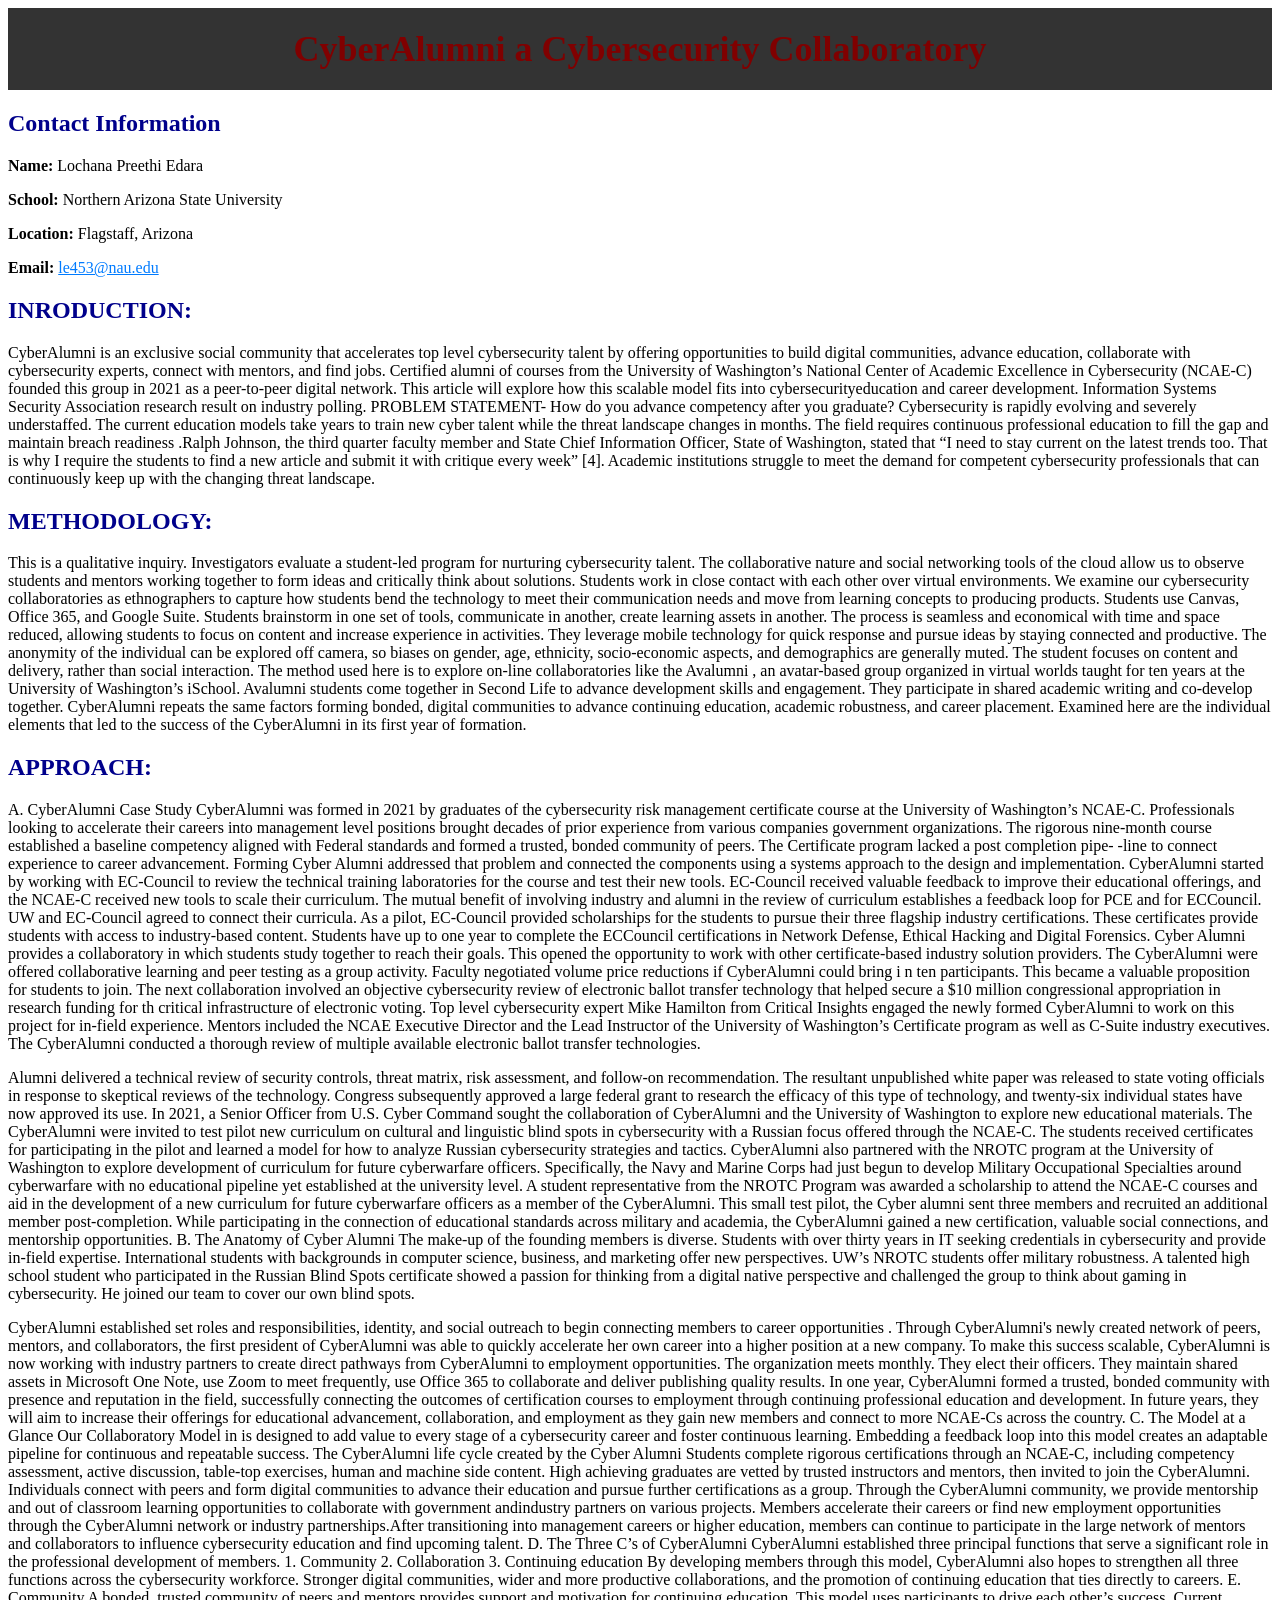
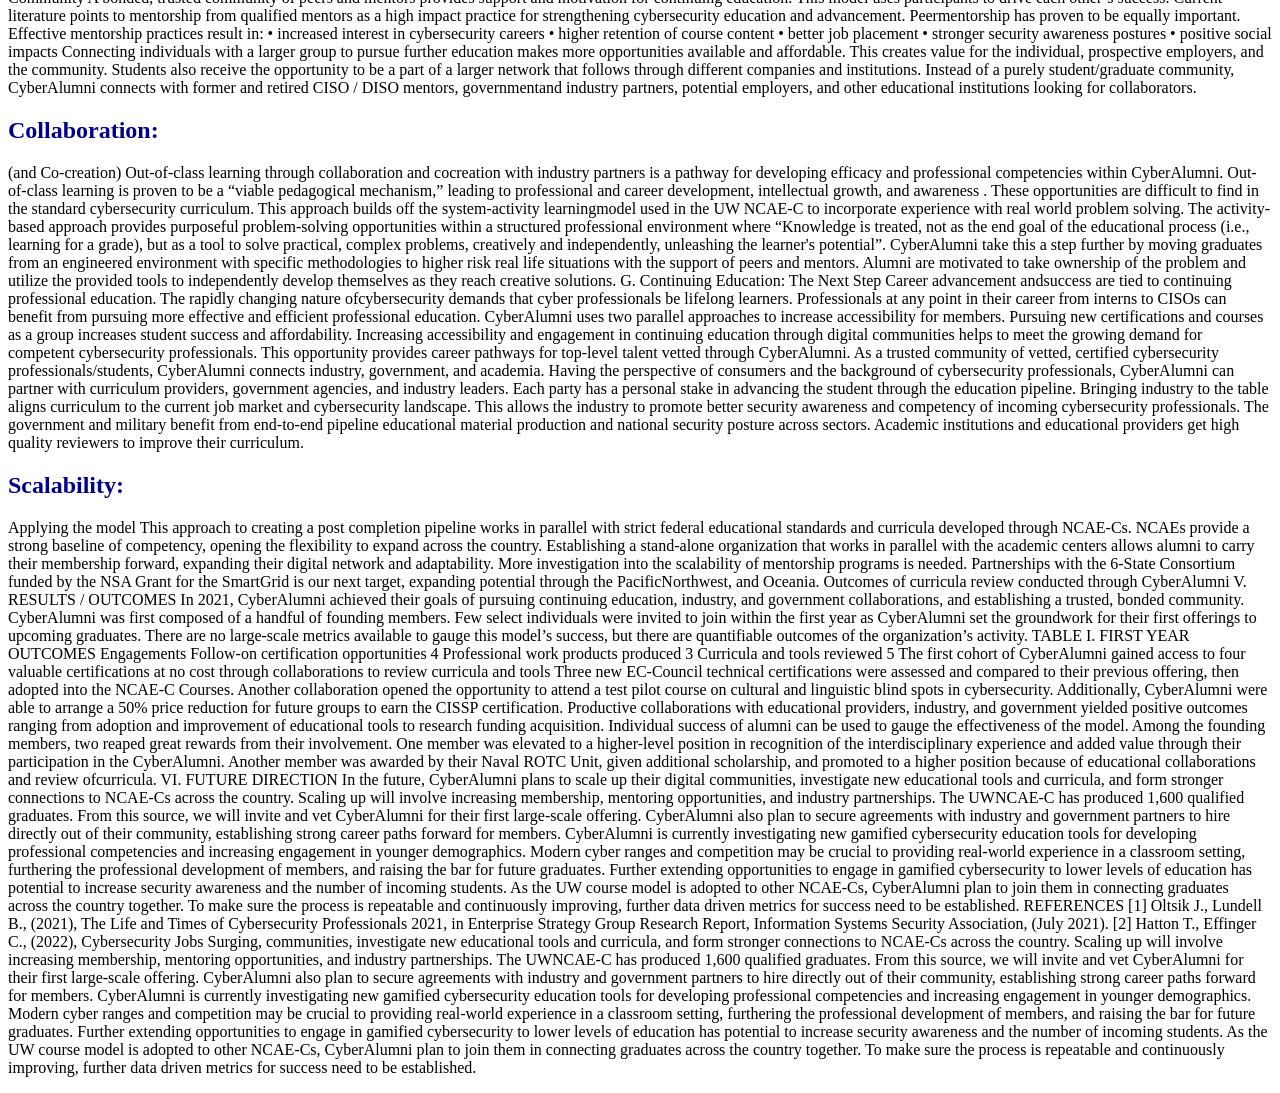
==== itc505/homework/4.html @ 1f596300 "Rename src/index.html to itc505/homework/4.html" ====
<!DOCTYPE html>
<html>
<head>
    <meta charset="UTF-8">
    <meta name="viewport" content="width=device-width, initial-scale=1.0">
<title>CyberAlumni a Cybersecurity Collaboratory</title>
    <style>
</head>
<body>
 {
            padding: 20px;
            font-family: Arial, sans-serif;
            text-align: center;
            font-size: 16px;
        }
        header {
    text-align: center; /* Center the text horizontally */
    padding: 20px 0; /* Add padding to create space at the top and bottom of the header */
    background-color: #333; /* Background color for the header */
    color: #ffffff; /* Text color for the header */
    margin: 0; /* Remove any margin */
}
h1 {
    font-size: 32px; /* Adjust the font size as needed */
    margin: 0; /* Remove any margin around the title */
    color: #ffffff; /* Text color for the heading (white) */
}


        h1 {
            font-size: 36px;
            color: #800000;
        }

        h2 {
            font-size: 24px;
            color: #00008B;
        }

        h3 {
            color: #00008B;
        }

        ul {
            list-style-type: disc;
            padding-left: 20px;
        }
         p {
            font-size: 16px;
            margin-bottom: 10px;
        }

        strong {
            font-weight: bold;
        }

        a {
            color: #007BFF;
        }

        .literature-review {
            text-align: left;
            margin-left: 20px;
        }

        .literature-review ul {
            list-style-type: disc;
            margin-left: 20px;
        }

        .literature-review li {
            margin-bottom: 5px;
        }

        .literature-review li {
            margin-bottom: 5px;
        }

        #explanation {
            background-color: #f9f9f9;
            padding: 10px;
            border-radius: 5px;
        }
         footer {
            margin-top: 20px;
            text-align: center;
        }
    </style>
</head>

</body>
    <header>
<h1>CyberAlumni a Cybersecurity Collaboratory</h1>
</header>
<div>
        <h2>Contact Information</h2>
        <p><strong>Name:</strong> Lochana Preethi Edara</p>
        <p><strong>School:</strong> Northern Arizona State University</p>
        <p><strong>Location:</strong> Flagstaff, Arizona</p>
        <p><strong>Email:</strong> <a href="mailto:le453@nau.edu">le453@nau.edu</a></p>
    </div>


<section>
<h2>INRODUCTION:</h2>
<p>CyberAlumni is an exclusive social community that accelerates top level cybersecurity talent by offering opportunities to build digital communities, advance education, collaborate with cybersecurity experts, connect with mentors, and find jobs. Certified alumni of courses from the University of Washington’s National Center of Academic Excellence in Cybersecurity (NCAE-C) founded this group in 2021 as a peer-to-peer digital network. This article will explore how this scalable model fits into cybersecurityeducation and career development. Information Systems Security Association research result on industry polling. PROBLEM STATEMENT- How do you advance competency after you graduate? Cybersecurity is rapidly evolving and severely understaffed. The current education models take years to train new cyber talent while the threat landscape changes in months. The field requires continuous professional education to fill the gap and maintain breach readiness .Ralph Johnson, the third quarter faculty member and State Chief Information Officer, State of Washington, stated that “I need to stay current on the latest trends too. That is why I require the students to find a new article and submit it with critique every week” [4]. Academic institutions struggle to meet the demand for competent cybersecurity professionals that can continuously keep up with the changing threat landscape.</p>
</section>

<section>
<h2> METHODOLOGY:</h2> 
<p>This is a qualitative inquiry. Investigators evaluate a student-led program for nurturing cybersecurity talent. The collaborative nature and social networking tools of the cloud allow us to observe students and mentors working together to form ideas and critically think about solutions. Students work in close contact with each other over virtual environments. We examine our cybersecurity collaboratories as ethnographers to capture how students bend the technology to meet their communication needs and move from learning concepts to producing products. Students use Canvas, Office 365, and Google Suite. Students brainstorm in one set of tools, communicate in another, create learning assets in another. The process is seamless and economical with time and space reduced, allowing students to focus on content and increase experience in activities. They leverage mobile technology for quick response and pursue ideas by staying connected and productive. The anonymity of the individual can be explored off camera, so biases on gender, age, ethnicity, socio-economic aspects, and demographics are generally muted. The student focuses on content and delivery, rather than social interaction. The method used here is to explore on-line collaboratories like the Avalumni , an avatar-based group organized in virtual worlds taught for ten years at the University of Washington’s iSchool. Avalumni students come together in Second Life to advance development skills and engagement. They participate in shared academic writing and co-develop together. CyberAlumni repeats the same factors forming bonded, digital communities to advance continuing education, academic robustness, and career placement. Examined here are the individual elements that led to the success of the CyberAlumni in its first year of formation.</P>
</section>

<section>
<h2> APPROACH: </h2>
<p> A. CyberAlumni Case Study CyberAlumni was formed in 2021 by graduates of the cybersecurity risk management certificate course at the University of Washington’s NCAE-C. Professionals looking to accelerate their careers into management level positions brought decades of prior experience from various companies government organizations. The rigorous nine-month course established a baseline competency aligned with Federal standards and formed a trusted, bonded community of peers. The Certificate program lacked a post completion pipe- -line to connect experience to career advancement. Forming Cyber Alumni addressed that problem and connected the components using a systems approach to the design and implementation. CyberAlumni started by working with EC-Council to review the technical training laboratories for the course and test their new tools. EC-Council received valuable feedback to improve their educational offerings, and the NCAE-C received new tools to scale their curriculum. The mutual benefit of involving industry and alumni in the review of curriculum establishes a feedback loop for PCE and for ECCouncil. UW and EC-Council agreed to connect their curricula. As a pilot, EC-Council provided scholarships for the students to pursue their three flagship industry certifications. These certificates provide students with access to industry-based content. Students have up to one year to complete the ECCouncil certifications in Network Defense, Ethical Hacking and Digital Forensics. Cyber Alumni provides a collaboratory in which students study together to reach their goals. This opened the opportunity to work with other certificate-based industry solution providers. The CyberAlumni were offered collaborative learning and peer testing as a group activity. Faculty negotiated volume price reductions if CyberAlumni could bring i n ten participants. This became a valuable proposition for students to join. The next collaboration involved an objective cybersecurity review of electronic ballot transfer technology that helped secure a $10 million congressional appropriation in research funding for th critical infrastructure of electronic voting. Top level cybersecurity expert Mike Hamilton from Critical Insights engaged the newly formed CyberAlumni to work on this project for in-field experience. Mentors included the NCAE Executive Director and the Lead Instructor of the University of Washington’s Certificate program as well as C-Suite industry executives. The CyberAlumni conducted a thorough review of multiple available electronic ballot transfer technologies.</p>
</section>

<section>
<p>Alumni delivered a technical review of security controls, threat matrix, risk assessment, and follow-on recommendation. The resultant unpublished white paper was released to state voting officials in response to skeptical reviews of the technology. Congress subsequently approved a large federal grant to research the efficacy of this type of technology, and twenty-six individual states have now approved its use. In 2021, a Senior Officer from U.S. Cyber Command sought the collaboration of CyberAlumni and the University of Washington to explore new educational materials. The CyberAlumni were invited to test pilot new curriculum on cultural and linguistic blind spots in cybersecurity with a Russian focus offered through the NCAE-C. The students received certificates for participating in the pilot and learned a model for how to analyze Russian cybersecurity strategies and tactics. CyberAlumni also partnered with the NROTC program at the University of Washington to explore development of curriculum for future cyberwarfare officers. Specifically, the Navy and Marine Corps had just begun to develop Military Occupational Specialties around cyberwarfare with no educational pipeline yet established at the university level. A student representative from the NROTC Program was awarded a scholarship to attend the NCAE-C courses and aid in the development of a new curriculum for future cyberwarfare officers as a member of the CyberAlumni. This small test pilot, the Cyber alumni sent three members and recruited an additional member post-completion. While participating in the connection of educational standards across military and academia, the CyberAlumni gained a new certification, valuable social connections, and mentorship opportunities. B. The Anatomy of Cyber Alumni The make-up of the founding members is diverse. Students with over thirty years in IT seeking credentials in cybersecurity and provide in-field expertise. International students with backgrounds in computer science, business, and marketing offer new perspectives. UW’s NROTC students offer military robustness. A talented high school student who participated in the Russian Blind Spots certificate showed a passion for thinking from a digital native perspective and challenged the group to think about gaming in cybersecurity. He joined our team to cover our own blind spots.</p>
</section>

<section>
<p>CyberAlumni established set roles and responsibilities, identity, and social outreach to begin connecting members to career opportunities . Through CyberAlumni's newly created network of peers, mentors, and collaborators, the first president of CyberAlumni was able to quickly accelerate her own career into a higher position at a new company. To make this success scalable, CyberAlumni is now working with industry partners to create direct pathways from CyberAlumni to employment opportunities. The organization meets monthly. They elect their officers. They maintain shared assets in Microsoft One Note, use Zoom to meet frequently, use Office 365 to collaborate and deliver publishing quality results. In one year, CyberAlumni formed a trusted, bonded community with presence and reputation in the field, successfully connecting the outcomes of certification courses to employment through continuing professional education and development. In future years, they will aim to increase their offerings for educational advancement, collaboration, and employment as they gain new members and connect to more NCAE-Cs across the country. C. The Model at a Glance Our Collaboratory Model in is designed to add value to every stage of a cybersecurity career and foster continuous learning. Embedding a feedback loop into this model creates an adaptable pipeline for continuous and repeatable success. The CyberAlumni life cycle created by the Cyber Alumni Students complete rigorous certifications through an NCAE-C, including competency assessment, active discussion, table-top exercises, human and machine side content. High achieving graduates are vetted by trusted instructors and mentors, then invited to join the CyberAlumni. Individuals connect with peers and form digital communities to advance their education and pursue further certifications as a group. Through the CyberAlumni community, we provide mentorship and out of classroom learning opportunities to collaborate with government andindustry partners on various projects. Members accelerate their careers or find new employment opportunities through the CyberAlumni network or industry partnerships.After transitioning into management careers or higher education, members can continue to participate in the large network of mentors and collaborators to influence cybersecurity education and find upcoming talent. D. The Three C’s of CyberAlumni CyberAlumni established three principal functions that serve a significant role in the professional development of members. 1. Community 2. Collaboration 3. Continuing education By developing members through this model, CyberAlumni also hopes to strengthen all three functions across the cybersecurity workforce. Stronger digital communities, wider and more productive collaborations, and the promotion of continuing education that ties directly to careers. E. Community A bonded, trusted community of peers and mentors provides support and motivation for continuing education. This model uses participants to drive each other’s success. Current literature points to mentorship from qualified mentors as a high impact practice for strengthening cybersecurity education and advancement. Peermentorship has proven to be equally important. Effective mentorship practices result in: • increased interest in cybersecurity careers • higher retention of course content • better job placement • stronger security awareness postures • positive social impacts Connecting individuals with a larger group to pursue further education makes more opportunities available and affordable. This creates value for the individual, prospective employers, and the community. Students also receive the opportunity to be a part of a larger network that follows through different companies and institutions. Instead of a purely student/graduate community, CyberAlumni connects with former and retired CISO / DISO mentors, governmentand industry partners, potential employers, and other educational institutions looking for collaborators.</p>
</section>

<section>
<p><h2>Collaboration:</h2>
 (and Co-creation) Out-of-class learning through collaboration and cocreation with industry partners is a pathway for developing efficacy and professional competencies within CyberAlumni. Out-of-class learning is proven to be a “viable pedagogical mechanism,” leading to professional and career development, intellectual growth, and awareness . These opportunities are difficult to find in the standard cybersecurity curriculum. This approach builds off the system-activity learningmodel used in the UW NCAE-C to incorporate experience with real world problem solving. The activity-based approach provides purposeful problem-solving opportunities within a structured professional environment where “Knowledge is treated, not as the end goal of the educational process (i.e., learning for a grade), but as a tool to solve practical, complex problems, creatively and independently, unleashing the learner's potential”. CyberAlumni take this a step further by moving graduates from an engineered environment with specific methodologies to higher risk real life situations with the support of peers and mentors. Alumni are motivated to take ownership of the problem and utilize the provided tools to independently develop themselves as they reach creative solutions. G. Continuing Education: The Next Step Career advancement andsuccess are tied to continuing professional education. The rapidly changing nature ofcybersecurity demands that cyber professionals be lifelong learners. Professionals at any point in their career from interns to CISOs can benefit from pursuing more effective and efficient professional education. CyberAlumni uses two parallel approaches to increase accessibility for members. Pursuing new certifications and courses as a group increases student success and affordability. Increasing accessibility and engagement in continuing education through digital communities helps to meet the growing demand for competent cybersecurity professionals. This opportunity provides career pathways for top-level talent vetted through CyberAlumni. As a trusted community of vetted, certified cybersecurity professionals/students, CyberAlumni connects industry, government, and academia. Having the perspective of consumers and the background of cybersecurity professionals, CyberAlumni can partner with curriculum providers, government agencies, and industry leaders. Each party has a personal stake in advancing the student through the education pipeline. Bringing industry to the table aligns curriculum to the current job market and cybersecurity landscape. This allows the industry to promote better security awareness and competency of incoming cybersecurity professionals. The government and military benefit from end-to-end pipeline educational material production and national security posture across sectors. Academic institutions and educational providers get high quality reviewers to improve their curriculum.</p>
</section>

<section>
<p><h2> Scalability:</h2>
Applying the model This approach to creating a post completion pipeline works in parallel with strict federal educational standards and curricula developed through NCAE-Cs. NCAEs provide a strong baseline of competency, opening the flexibility to expand across the country. Establishing a stand-alone organization that works in parallel with the academic centers allows alumni to carry their membership forward, expanding their digital network and adaptability. More investigation into the scalability of mentorship programs is needed. Partnerships with the 6-State Consortium funded by the NSA Grant for the SmartGrid is our next target, expanding potential through the PacificNorthwest, and Oceania. Outcomes of curricula review conducted through CyberAlumni V. RESULTS / OUTCOMES In 2021, CyberAlumni achieved their goals of pursuing continuing education, industry, and government collaborations, and establishing a trusted, bonded community. CyberAlumni was first composed of a handful of founding members. Few select individuals were invited to join within the first year as CyberAlumni set the groundwork for their first offerings to upcoming graduates. There are no large-scale metrics available to gauge this model’s success, but there are quantifiable outcomes of the organization’s activity. TABLE I. FIRST YEAR OUTCOMES Engagements Follow-on certification opportunities 4 Professional work products produced 3 Curricula and tools reviewed 5 The first cohort of CyberAlumni gained access to four valuable certifications at no cost through collaborations to review curricula and tools Three new EC-Council technical certifications were assessed and compared to their previous offering, then adopted into the NCAE-C Courses. Another collaboration opened the opportunity to attend a test pilot course on cultural and linguistic blind spots in cybersecurity. Additionally, CyberAlumni were able to arrange a 50% price reduction for future groups to earn the CISSP certification. Productive collaborations with educational providers, industry, and government yielded positive outcomes ranging from adoption and improvement of educational tools to research funding acquisition. Individual success of alumni can be used to gauge the effectiveness of the model. Among the founding members, two reaped great rewards from their involvement. One member was elevated to a higher-level position in recognition of the interdisciplinary experience and added value through their participation in the CyberAlumni. Another member was awarded by their Naval ROTC Unit, given additional scholarship, and promoted to a higher position because of educational collaborations and review ofcurricula. VI. FUTURE DIRECTION In the future, CyberAlumni plans to scale up their digital communities, investigate new educational tools and curricula, and form stronger connections to NCAE-Cs across the country. Scaling up will involve increasing membership, mentoring opportunities, and industry partnerships. The UWNCAE-C has produced 1,600 qualified graduates. From this source, we will invite and vet CyberAlumni for their first large-scale offering. CyberAlumni also plan to secure agreements with industry and government partners to hire directly out of their community, establishing strong career paths forward for members. CyberAlumni is currently investigating new gamified cybersecurity education tools for developing professional competencies and increasing engagement in younger demographics. Modern cyber ranges and competition may be crucial to providing real-world experience in a classroom setting, furthering the professional development of members, and raising the bar for future graduates. Further extending opportunities to engage in gamified cybersecurity to lower levels of education has potential to increase security awareness and the number of incoming students. As the UW course model is adopted to other NCAE-Cs, CyberAlumni plan to join them in connecting graduates across the country together. To make sure the process is repeatable and continuously improving, further data driven metrics for success need to be established. REFERENCES [1] Oltsik J., Lundell B., (2021), The Life and Times of Cybersecurity Professionals 2021, in Enterprise Strategy Group Research Report, Information Systems Security Association, (July 2021). [2] Hatton T., Effinger C., (2022), Cybersecurity Jobs Surging, communities, investigate new educational tools and curricula, and form stronger connections to NCAE-Cs across the country. Scaling up will involve increasing membership, mentoring opportunities, and industry partnerships. The UWNCAE-C has produced 1,600 qualified graduates. From this source, we will invite and vet CyberAlumni for their first large-scale offering. CyberAlumni also plan to secure agreements with industry and government partners to hire directly out of their community, establishing strong career paths forward for members. CyberAlumni is currently investigating new gamified cybersecurity education tools for developing professional competencies and increasing engagement in younger demographics. Modern cyber ranges and competition may be crucial to providing real-world experience in a classroom setting, furthering the professional development of members, and raising the bar for future graduates. Further extending opportunities to engage in gamified cybersecurity to lower levels of education has potential to increase security awareness and the number of incoming students. As the UW course model is adopted to other NCAE-Cs, CyberAlumni plan to join them in connecting graduates across the country together. To make sure the process is repeatable and continuously improving, further data driven metrics for success need to be established.</p>
</section>
  </body>
</html>
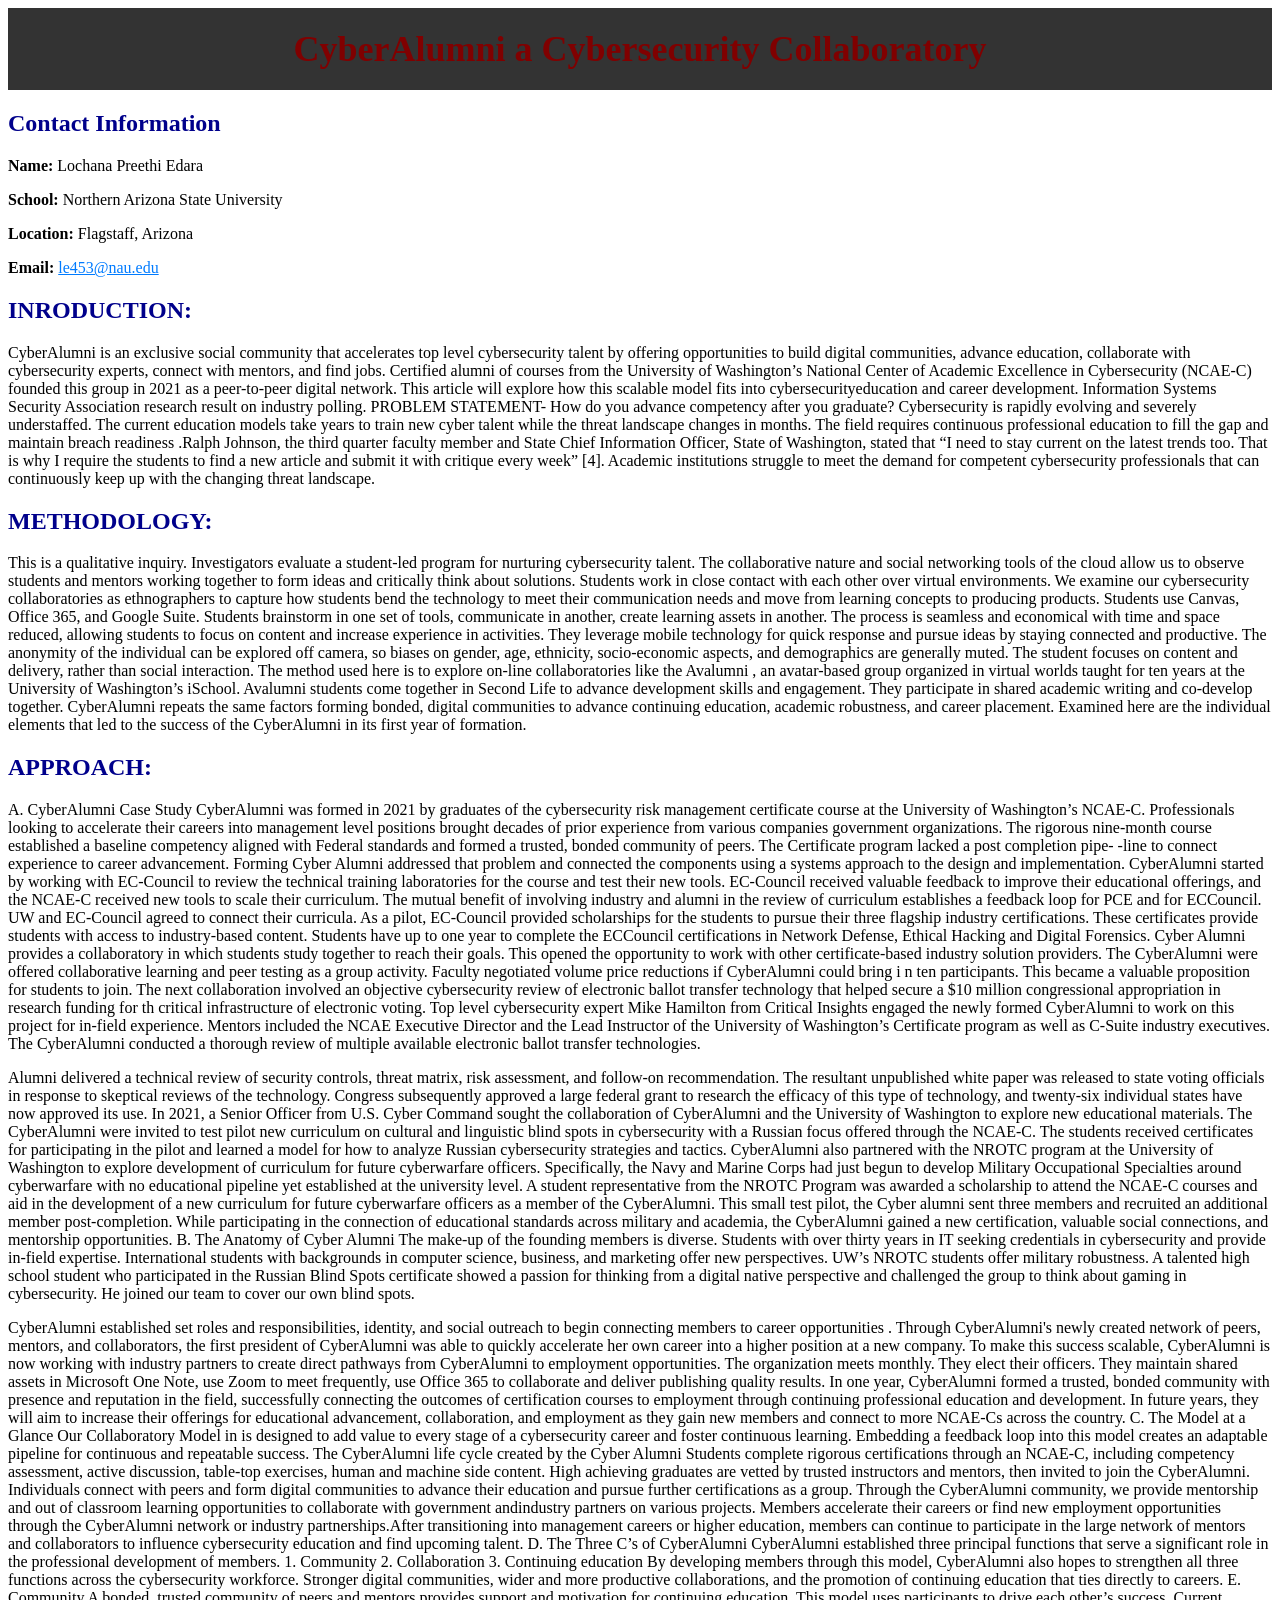
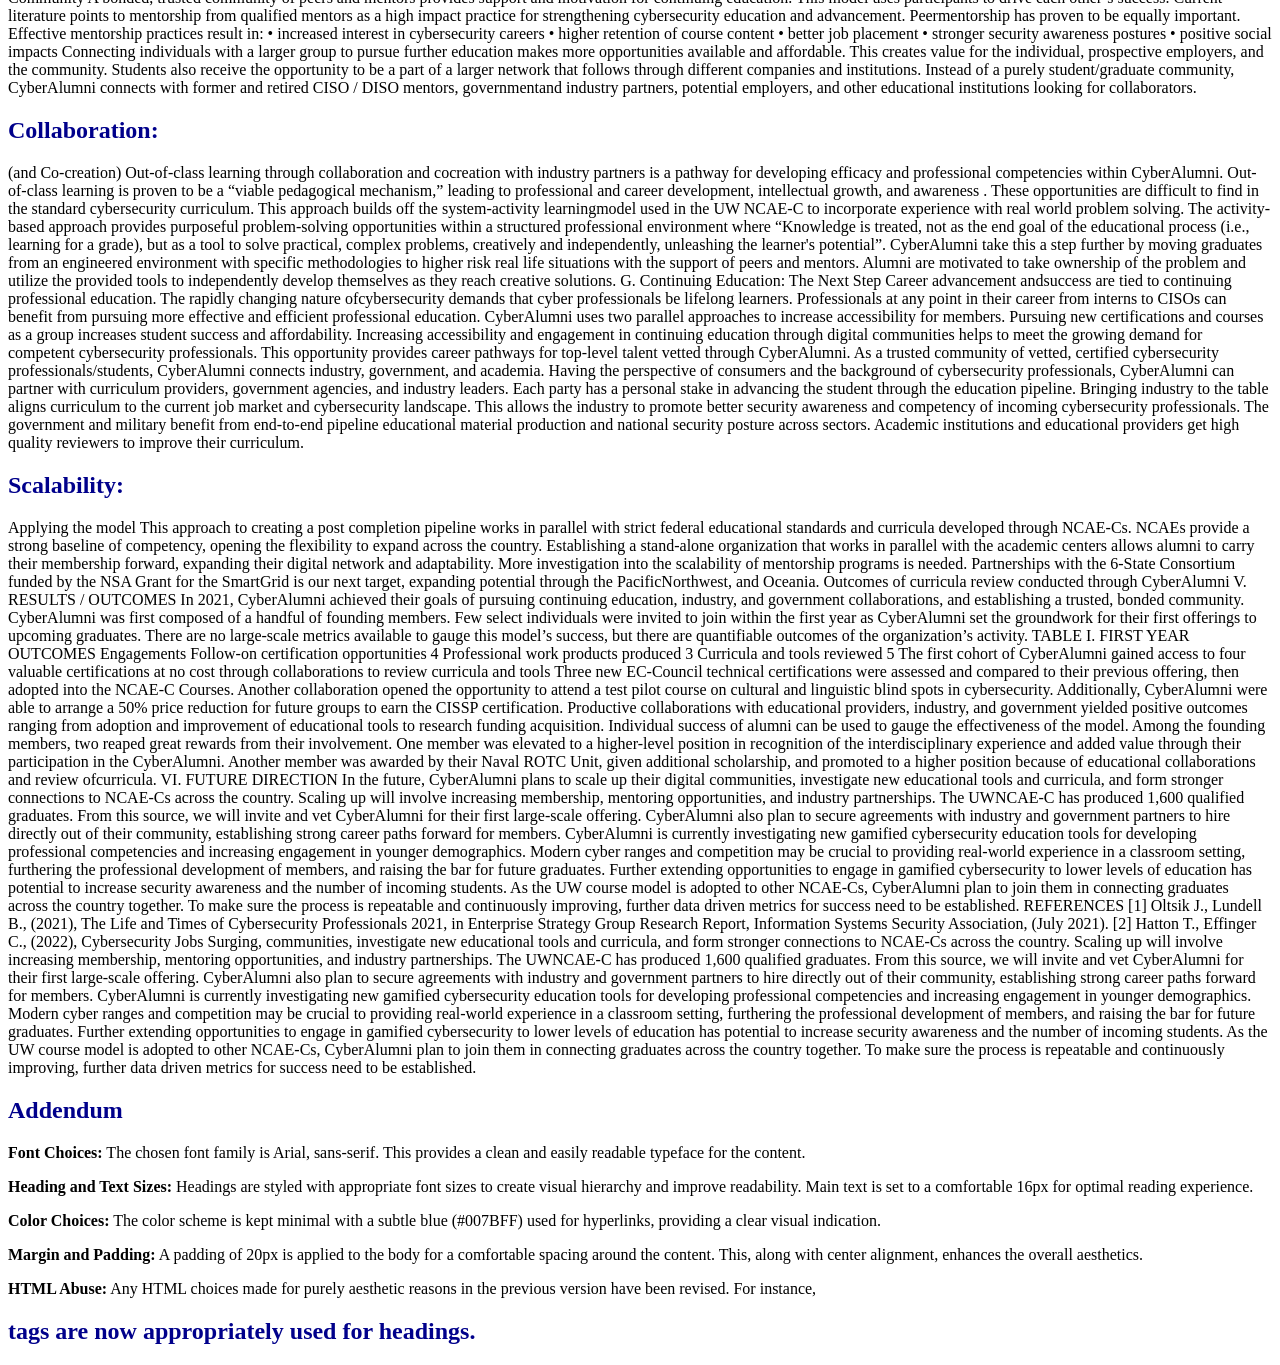
==== commit 04b7872b: "Update 4.html" ====
--- a/itc505/homework/4.html
+++ b/itc505/homework/4.html
@@ -133,5 +133,13 @@
 <p><h2> Scalability:</h2>
 Applying the model This approach to creating a post completion pipeline works in parallel with strict federal educational standards and curricula developed through NCAE-Cs. NCAEs provide a strong baseline of competency, opening the flexibility to expand across the country. Establishing a stand-alone organization that works in parallel with the academic centers allows alumni to carry their membership forward, expanding their digital network and adaptability. More investigation into the scalability of mentorship programs is needed. Partnerships with the 6-State Consortium funded by the NSA Grant for the SmartGrid is our next target, expanding potential through the PacificNorthwest, and Oceania. Outcomes of curricula review conducted through CyberAlumni V. RESULTS / OUTCOMES In 2021, CyberAlumni achieved their goals of pursuing continuing education, industry, and government collaborations, and establishing a trusted, bonded community. CyberAlumni was first composed of a handful of founding members. Few select individuals were invited to join within the first year as CyberAlumni set the groundwork for their first offerings to upcoming graduates. There are no large-scale metrics available to gauge this model’s success, but there are quantifiable outcomes of the organization’s activity. TABLE I. FIRST YEAR OUTCOMES Engagements Follow-on certification opportunities 4 Professional work products produced 3 Curricula and tools reviewed 5 The first cohort of CyberAlumni gained access to four valuable certifications at no cost through collaborations to review curricula and tools Three new EC-Council technical certifications were assessed and compared to their previous offering, then adopted into the NCAE-C Courses. Another collaboration opened the opportunity to attend a test pilot course on cultural and linguistic blind spots in cybersecurity. Additionally, CyberAlumni were able to arrange a 50% price reduction for future groups to earn the CISSP certification. Productive collaborations with educational providers, industry, and government yielded positive outcomes ranging from adoption and improvement of educational tools to research funding acquisition. Individual success of alumni can be used to gauge the effectiveness of the model. Among the founding members, two reaped great rewards from their involvement. One member was elevated to a higher-level position in recognition of the interdisciplinary experience and added value through their participation in the CyberAlumni. Another member was awarded by their Naval ROTC Unit, given additional scholarship, and promoted to a higher position because of educational collaborations and review ofcurricula. VI. FUTURE DIRECTION In the future, CyberAlumni plans to scale up their digital communities, investigate new educational tools and curricula, and form stronger connections to NCAE-Cs across the country. Scaling up will involve increasing membership, mentoring opportunities, and industry partnerships. The UWNCAE-C has produced 1,600 qualified graduates. From this source, we will invite and vet CyberAlumni for their first large-scale offering. CyberAlumni also plan to secure agreements with industry and government partners to hire directly out of their community, establishing strong career paths forward for members. CyberAlumni is currently investigating new gamified cybersecurity education tools for developing professional competencies and increasing engagement in younger demographics. Modern cyber ranges and competition may be crucial to providing real-world experience in a classroom setting, furthering the professional development of members, and raising the bar for future graduates. Further extending opportunities to engage in gamified cybersecurity to lower levels of education has potential to increase security awareness and the number of incoming students. As the UW course model is adopted to other NCAE-Cs, CyberAlumni plan to join them in connecting graduates across the country together. To make sure the process is repeatable and continuously improving, further data driven metrics for success need to be established. REFERENCES [1] Oltsik J., Lundell B., (2021), The Life and Times of Cybersecurity Professionals 2021, in Enterprise Strategy Group Research Report, Information Systems Security Association, (July 2021). [2] Hatton T., Effinger C., (2022), Cybersecurity Jobs Surging, communities, investigate new educational tools and curricula, and form stronger connections to NCAE-Cs across the country. Scaling up will involve increasing membership, mentoring opportunities, and industry partnerships. The UWNCAE-C has produced 1,600 qualified graduates. From this source, we will invite and vet CyberAlumni for their first large-scale offering. CyberAlumni also plan to secure agreements with industry and government partners to hire directly out of their community, establishing strong career paths forward for members. CyberAlumni is currently investigating new gamified cybersecurity education tools for developing professional competencies and increasing engagement in younger demographics. Modern cyber ranges and competition may be crucial to providing real-world experience in a classroom setting, furthering the professional development of members, and raising the bar for future graduates. Further extending opportunities to engage in gamified cybersecurity to lower levels of education has potential to increase security awareness and the number of incoming students. As the UW course model is adopted to other NCAE-Cs, CyberAlumni plan to join them in connecting graduates across the country together. To make sure the process is repeatable and continuously improving, further data driven metrics for success need to be established.</p>
 </section>
+     <h2>Addendum</h2>
+    <p><strong>Font Choices:</strong> The chosen font family is Arial, sans-serif. This provides a clean and easily readable typeface for the content.</p>
+    <p><strong>Heading and Text Sizes:</strong> Headings are styled with appropriate font sizes to create visual hierarchy and improve readability. Main text is set to a comfortable 16px for optimal reading experience.</p>
+    <p><strong>Color Choices:</strong> The color scheme is kept minimal with a subtle blue (#007BFF) used for hyperlinks, providing a clear visual indication.</p>
+    <p><strong>Margin and Padding:</strong> A padding of 20px is applied to the body for a comfortable spacing around the content. This, along with center alignment, enhances the overall aesthetics.</p>
+    <p><strong>HTML Abuse:</strong> Any HTML choices made for purely aesthetic reasons in the previous version have been revised. For instance, <h2> tags are now appropriately used for headings.</p>
+
+
   </body>
 </html>
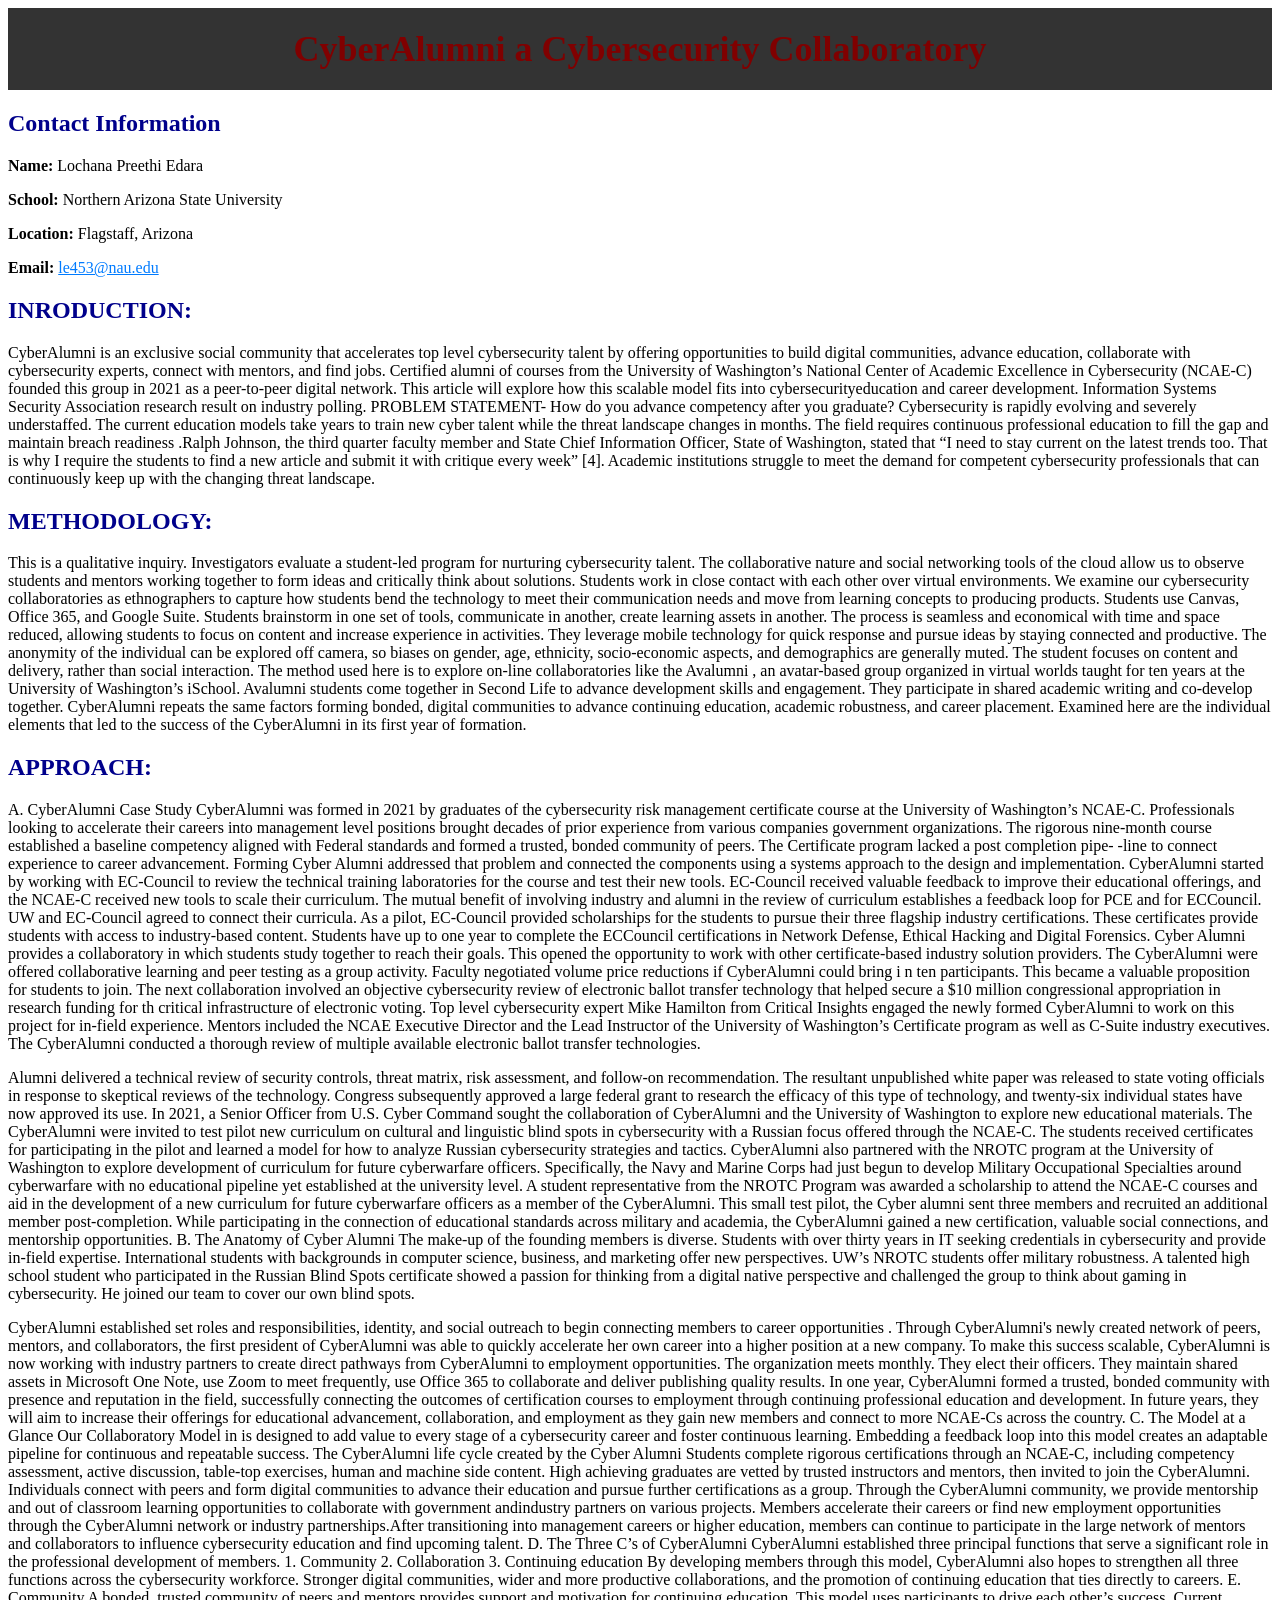
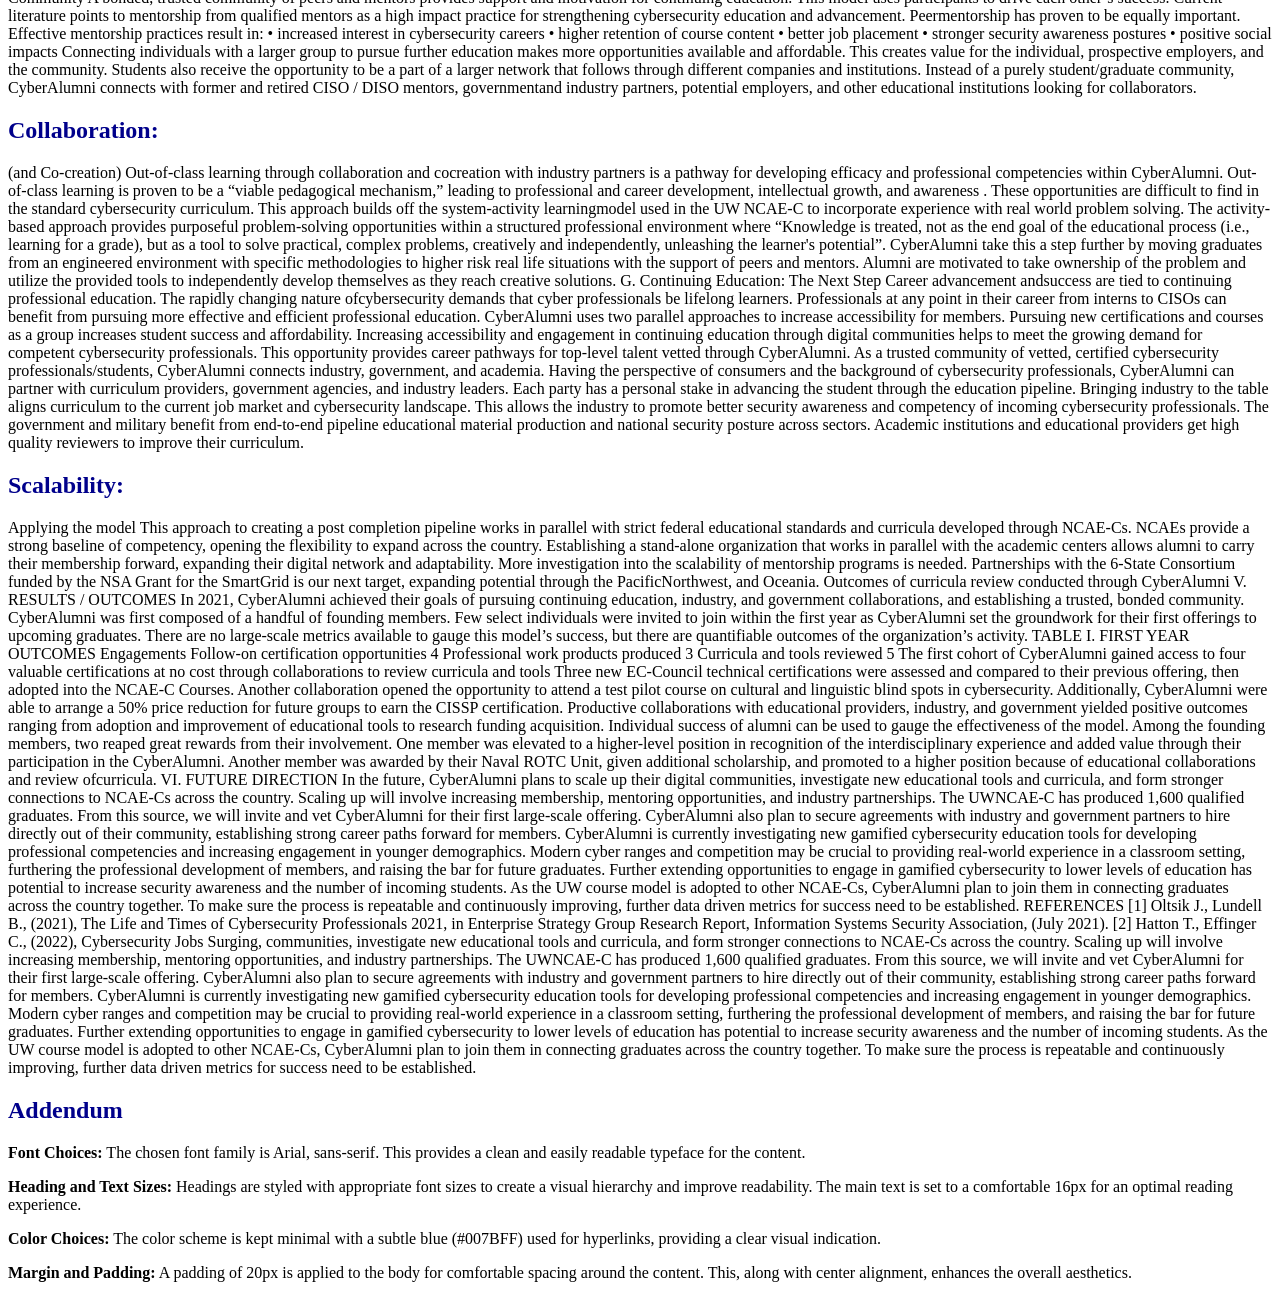
==== commit df2091c7: "Update 4.html" ====
--- a/itc505/homework/4.html
+++ b/itc505/homework/4.html
@@ -135,11 +135,8 @@
 </section>
      <h2>Addendum</h2>
     <p><strong>Font Choices:</strong> The chosen font family is Arial, sans-serif. This provides a clean and easily readable typeface for the content.</p>
-    <p><strong>Heading and Text Sizes:</strong> Headings are styled with appropriate font sizes to create visual hierarchy and improve readability. Main text is set to a comfortable 16px for optimal reading experience.</p>
+    <p><strong>Heading and Text Sizes:</strong> Headings are styled with appropriate font sizes to create a visual hierarchy and improve readability. The main text is set to a comfortable 16px for an optimal reading experience.</p>
     <p><strong>Color Choices:</strong> The color scheme is kept minimal with a subtle blue (#007BFF) used for hyperlinks, providing a clear visual indication.</p>
-    <p><strong>Margin and Padding:</strong> A padding of 20px is applied to the body for a comfortable spacing around the content. This, along with center alignment, enhances the overall aesthetics.</p>
-    <p><strong>HTML Abuse:</strong> Any HTML choices made for purely aesthetic reasons in the previous version have been revised. For instance, <h2> tags are now appropriately used for headings.</p>
-
-
-  </body>
+    <p><strong>Margin and Padding:</strong> A padding of 20px is applied to the body for comfortable spacing around the content. This, along with center alignment, enhances the overall aesthetics.</p>
+</body>
 </html>
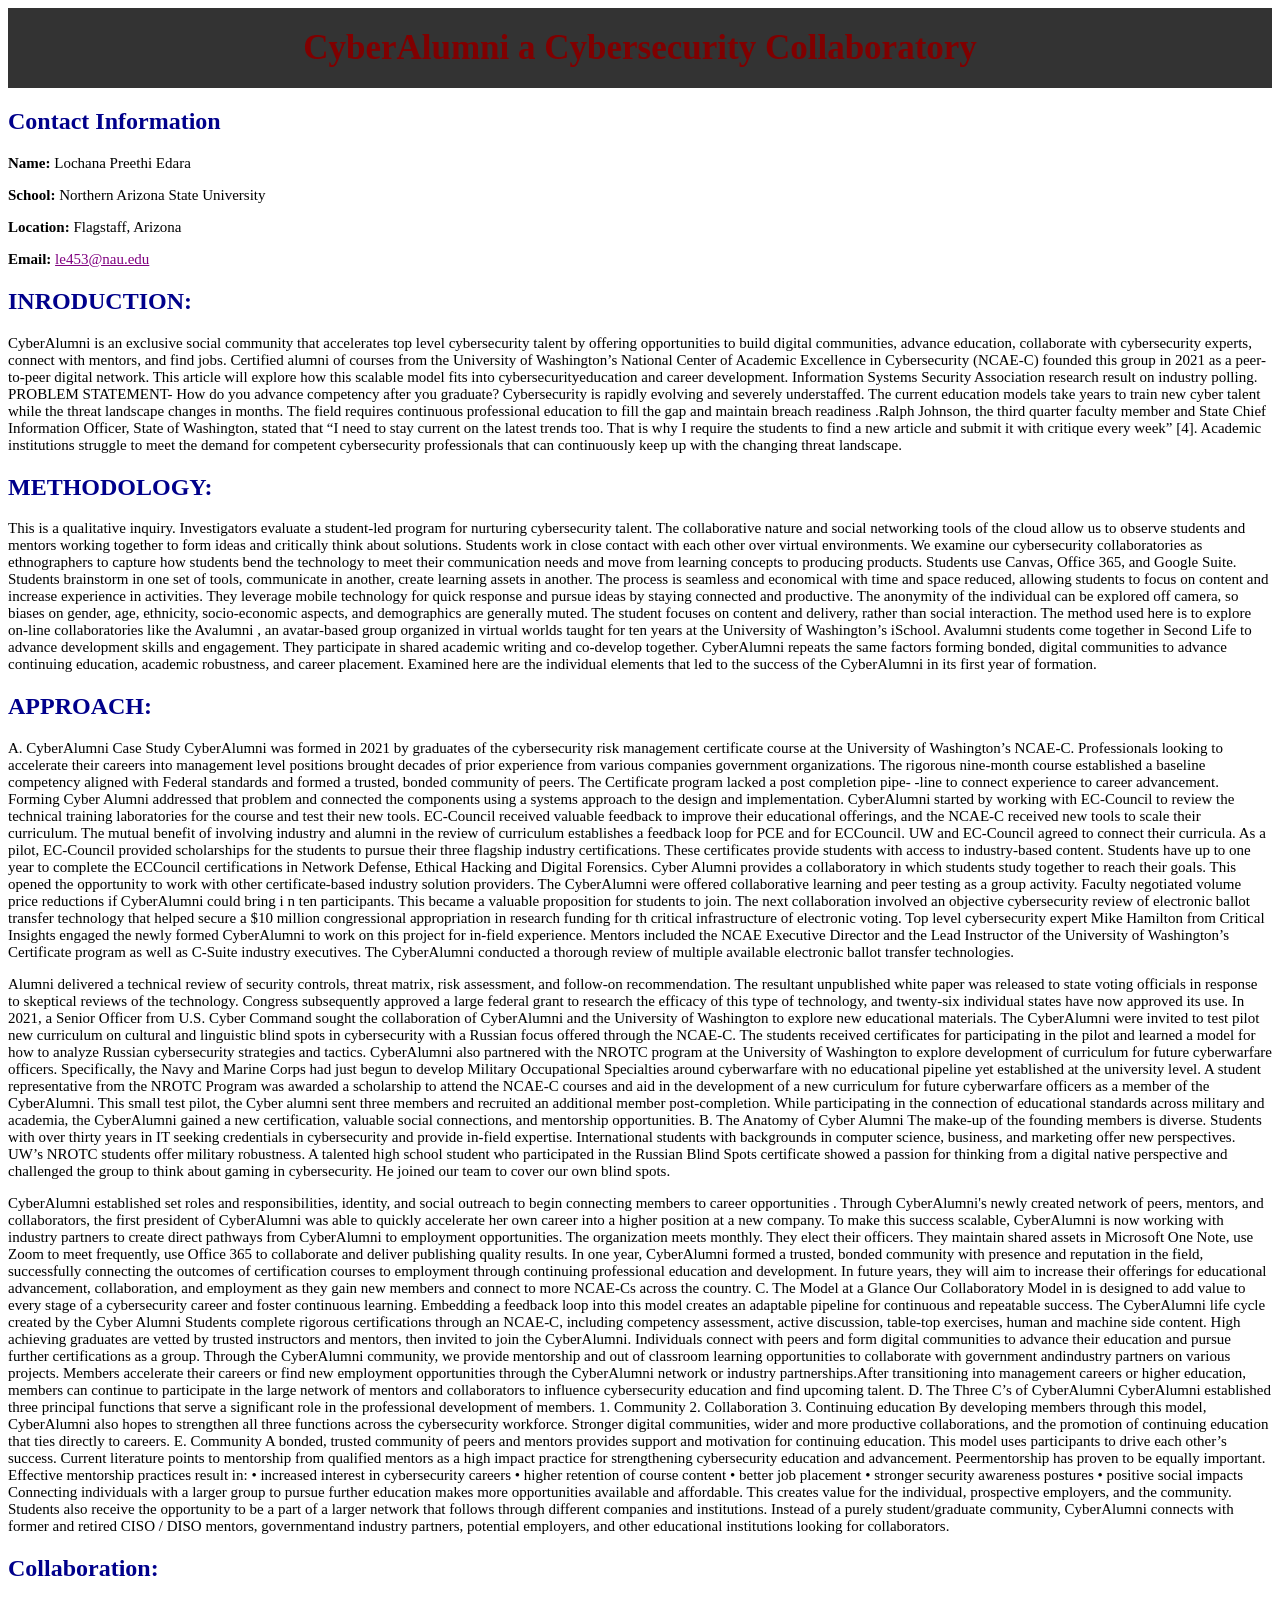
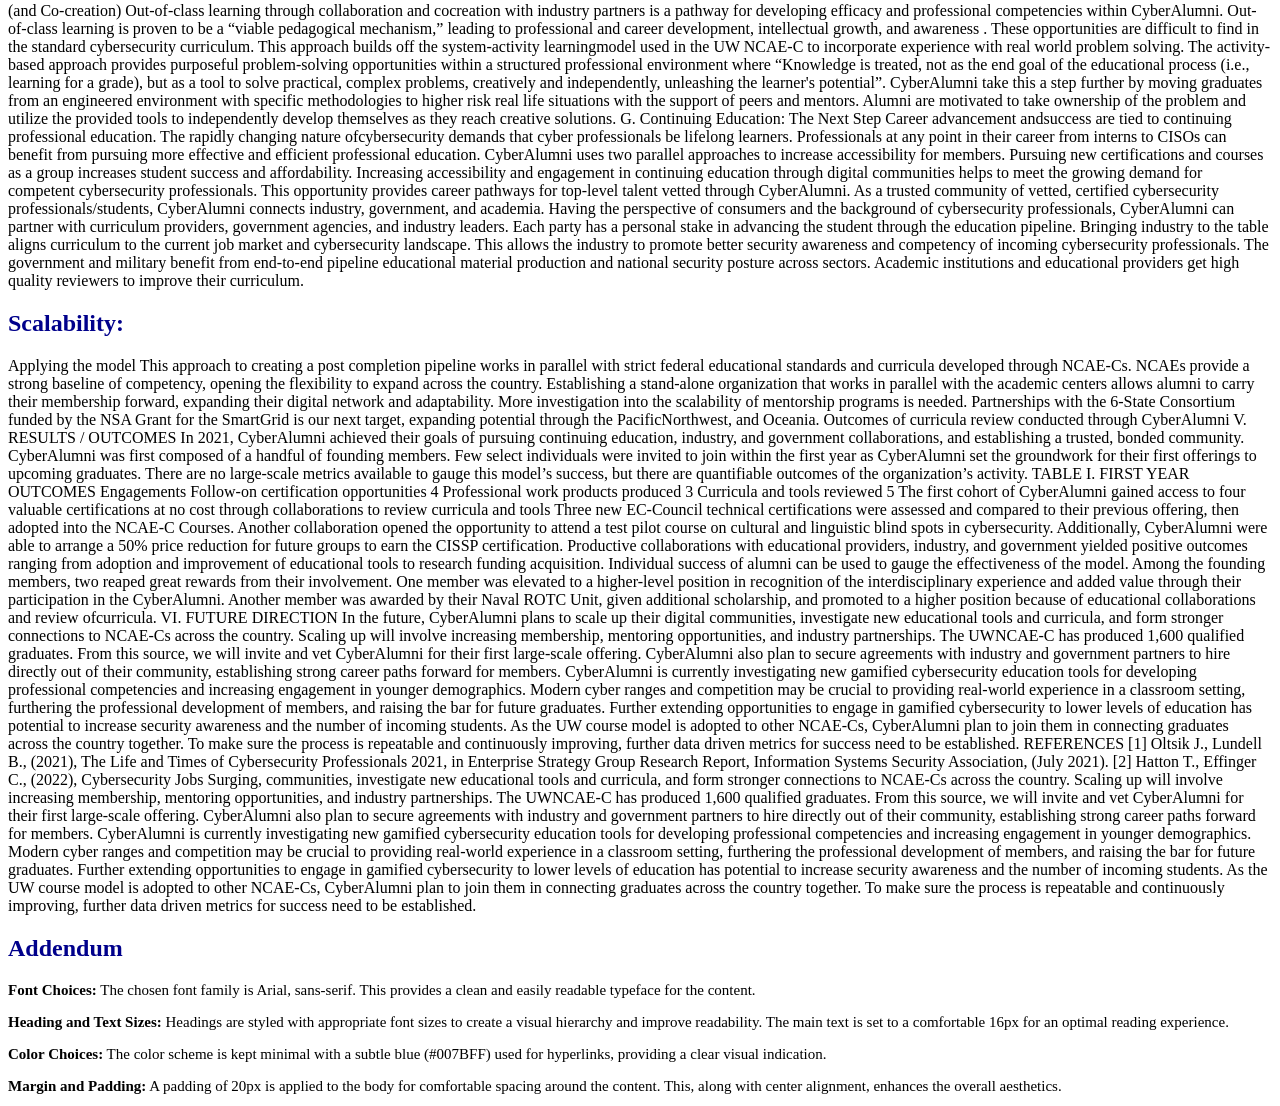
==== commit eda27145: "Update 4.html" ====
--- a/itc505/homework/4.html
+++ b/itc505/homework/4.html
@@ -8,7 +8,7 @@
 </head>
 <body>
  {
-            padding: 20px;
+            padding: 22px;
             font-family: Arial, sans-serif;
             text-align: center;
             font-size: 16px;
@@ -28,7 +28,7 @@
 
 
         h1 {
-            font-size: 36px;
+            font-size: 35px;
             color: #800000;
         }
 
@@ -43,11 +43,11 @@
 
         ul {
             list-style-type: disc;
-            padding-left: 20px;
+            padding-left: 22px;
         }
          p {
-            font-size: 16px;
-            margin-bottom: 10px;
+            font-size: 15px;
+            margin-bottom: 11px;
         }
 
         strong {
@@ -55,7 +55,7 @@
         }
 
         a {
-            color: #007BFF;
+            color: #800080;
         }
 
         .literature-review {
@@ -74,12 +74,6 @@
 
         .literature-review li {
             margin-bottom: 5px;
-        }
-
-        #explanation {
-            background-color: #f9f9f9;
-            padding: 10px;
-            border-radius: 5px;
         }
          footer {
             margin-top: 20px;
